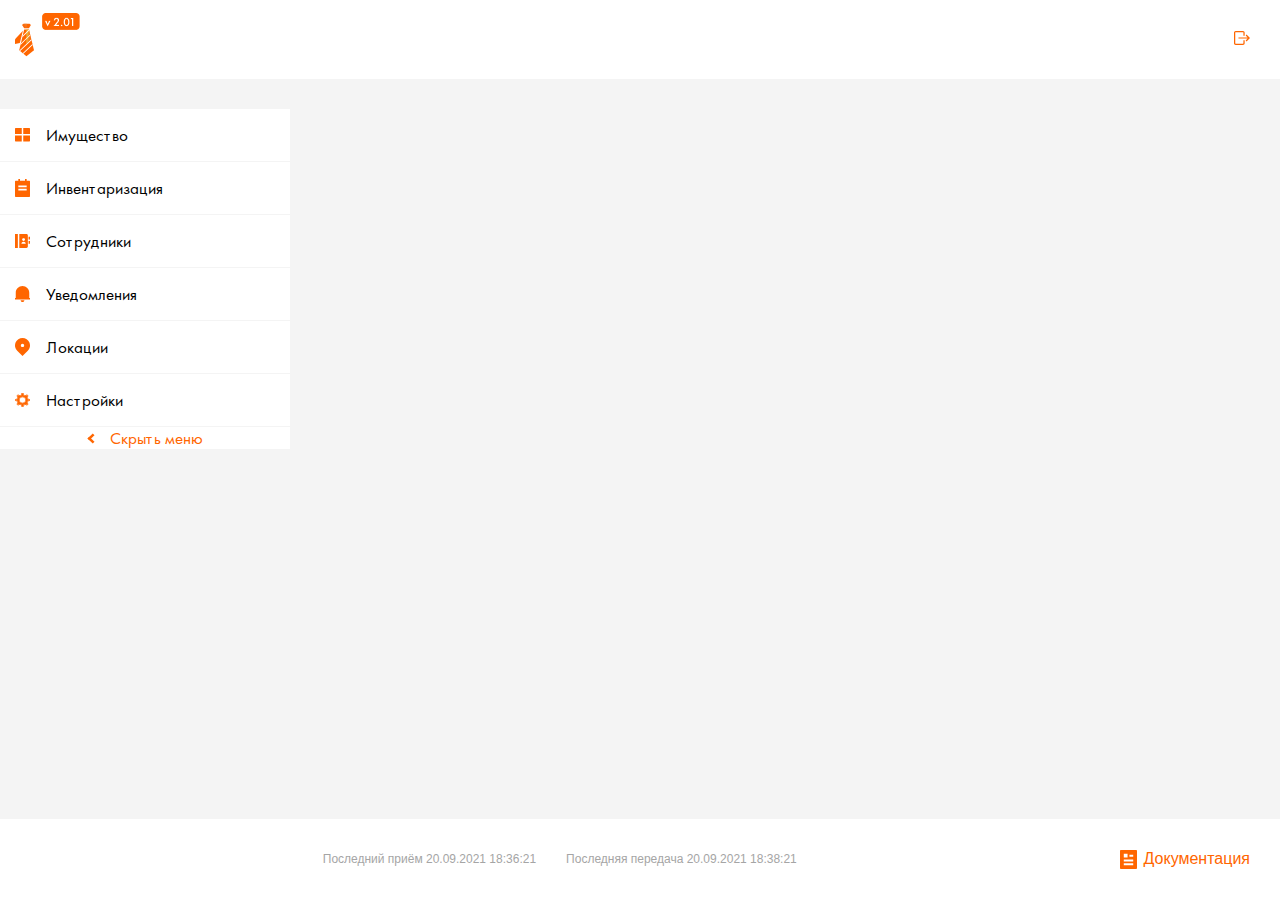
==== locations.html @ 59c06563 "dded Location and Settings pages" ====
<!DOCTYPE html>
<html lang="ru">

<head>
	<meta charset="UTF-8">
	<meta name="viewport" content="width=device-width, initial-scale=1.0">
	<link rel="stylesheet" href="./css/styles.css">
	<link rel="stylesheet"
		href="https://fonts.google.com/share?selection.family=Montserrat:ital,wght@0,100..900;1,100..900">
	<title>Тестовое задание:Локации</title>
</head>

<body>
	<div class="page">
		<!--Блок Шапка-->
		<header class="header">
			<div class="header-logo">
				<img src="./images/tie.svg" alt="Logo" class="header-logo-image">
				<div class="header-logo-block">
					<img src="./images/2.01.png" alt="Logo">
				</div>
			</div>
			<div class="header-exit">
				<img src="./images/exit.svg" alt="Exit" class="header-logo-image3">
			</div>
		</header>
		<!--Конец блока Шапка-->

		<!--Блок Основной контент-->
		<main class="main">
			<aside class="aside">
				<ul class="aside-menu-list">
					<li class="aside-menu-list-item">
						<a href="#" class="aside-menu-list-link">
							<img src="./images/property.svg" alt="Имущество" class="aside-menu-list-item-img">
							<p class="aside-menu-list-item-text">Имущество</p>
						</a>
					</li>
					<li class="aside-menu-list-item">
						<a href="#" class="aside-menu-list-link">
							<img src="./images/inventory.svg" alt="Инвентаризация" class="aside-menu-list-item-img">
							<p class="aside-menu-list-item-text">Инвентаризация</p>
						</a>
					</li>
					<li class="aside-menu-list-item">
						<a href="#" class="aside-menu-list-link">
							<img src="./images/worker.svg" alt="Сотрудники" class="aside-menu-list-item-img">
							<p class="aside-menu-list-item-text">Сотрудники</p>
						</a>
					</li>
					<li class="aside-menu-list-item">
						<a href="#" class="aside-menu-list-link">
							<img src="./images/notification.svg" alt="Уведомления" class="aside-menu-list-item-img">
							<p class="aside-menu-list-item-text">Уведомления</p>
						</a>
					</li>
					<li class="aside-menu-list-item">
						<a href="#" class="aside-menu-list-link">
							<img src="./images/location.svg" alt="Локации" class="aside-menu-list-item-img">
							<p class="aside-menu-list-item-text">Локации</p>
						</a>
					</li>
					<li class="aside-menu-list-item">
						<a href="#" class="aside-menu-list-link">
							<img src="./images/gear_wheel_orange.svg" alt="Настройки" class="aside-menu-list-item-img">
							<p class="aside-menu-list-item-text">Настройки</p>
						</a>
					</li>
				</ul>

				<div class="aside-close-memu">
					<img src="./images/arrow.svg" alt="Стрелка" >
					<p class="aside-close-memu-text">Скрыть меню</p>
				</div>
			</aside>

		</main>
		<!--Конец блока Основной контент-->

		<!--Блок Подвал-->
		<footer class="footer">
			<div class="footer-block">
				<p class="footer-block-text text1">Последний приём 20.09.2021 18:36:21</p>
				<p class="footer-block-text text2">Последняя передача 20.09.2021 18:38:21</p>
			</div>
			<div class="footer-link">
				<img src="./images/docum.svg" alt="Документация" class="footer-link-image">
				<a href="#" class="footer-link-text">Документация</a>
			</div>
		</footer>
		<!--Конец блока Подвал-->
	</div>
	<script src="./js/app.js" defer></script>
</body>

</html>
---- css/styles.css ----
@font-face {
  font-family: Futura;
  src: url(./../fonts/FuturaCyrillicBook.ttf) format('truetype');
  font-weight: 400;
  font-style: normal;
}

* {
  margin: 0;
  padding: 0;
  box-sizing: border-box;
}

:root {
  --font-family: 'Montserrat', sans-serif;
  --secondary-font-family: 'Futura', sans-serif;
  --page-background: #f4f4f4;
  --second-background: #ffffff;
  --three-background: #172139;
  --second-color: #ff6600;
}

ul {
  list-style-type: none;
}

a {
  text-decoration: none;
  color: black;
}

/*Стили Шапка*/
.page {
  background-color: var(--page-background);
}
.header {
  display: flex;
  flex-direction: row;
  align-items: center;
  justify-content: space-between;
  height: 79px;
  background-color: var(--second-background);
}

.header-logo {
  margin-left: 15px;
  display: flex;
  align-items: center;
}

.header-logo-block {
  height: 42px;
  padding-left: 8px;
  margin-top: -11px;
}

.header-exit {
  margin-right: 30px;
}

/*Стили Основной контент*/
.main {
  padding-top: 30px;
  height: calc(100vh - 160px);
}

.aside {
  background-color: var(--second-background);
  width: 290px;
}
.aside-menu-list-item {
  padding: 15px;
  border-bottom: 1px solid #f4f4f4;
}

.aside-menu-list-link {
  display: flex;
  flex-direction: row;
}

.aside-menu-list-item-text {
  margin-left: 16px;
  font-family: var(--secondary-font-family);
  font-size: 1.0625rem;
}

.aside-close-memu {
  display: flex;
  align-items: center;
  justify-content: center;
}

.aside-close-memu-text {
  margin-left: 15px;
  font-family: var(--secondary-font-family);
  font-size: 1.0625rem;
  color: var(--second-color);
}

.aside-menu-list-item:hover {
  background-color: var(--three-background);
}

.aside-menu-list-link:activ {
  background-color: var(--three-background);
}

.aside-menu-list-item:hover > a {
  color: var(--page-background);
}

/*Стили Подвал*/
.footer {
  display: flex;
  flex-direction: row;
  align-items: center;
  justify-content: center;
  height: 80px;
  background-color: var(--second-background);
}

.footer-block {
  display: flex;
  flex-direction: row;
  align-items: center;
  justify-content: center;
  margin-left: auto;
}

.footer-link {
  display: flex;
  flex-direction: row;
  align-items: center;
  margin-right: 30px;
  margin-left: auto;
}

.footer-link-text {
  color: var(--second-color);
  font-size: 1rem;
  font-family: var(--font-family);
  font-weight: 400;
  margin-left: 7px;
}

.footer-block-text {
  color: #a5a5a5;
  font-size: 0.75rem;
  font-family: var(--font-family);
}

.footer-block-text.text2 {
  margin-left: 30px;
}
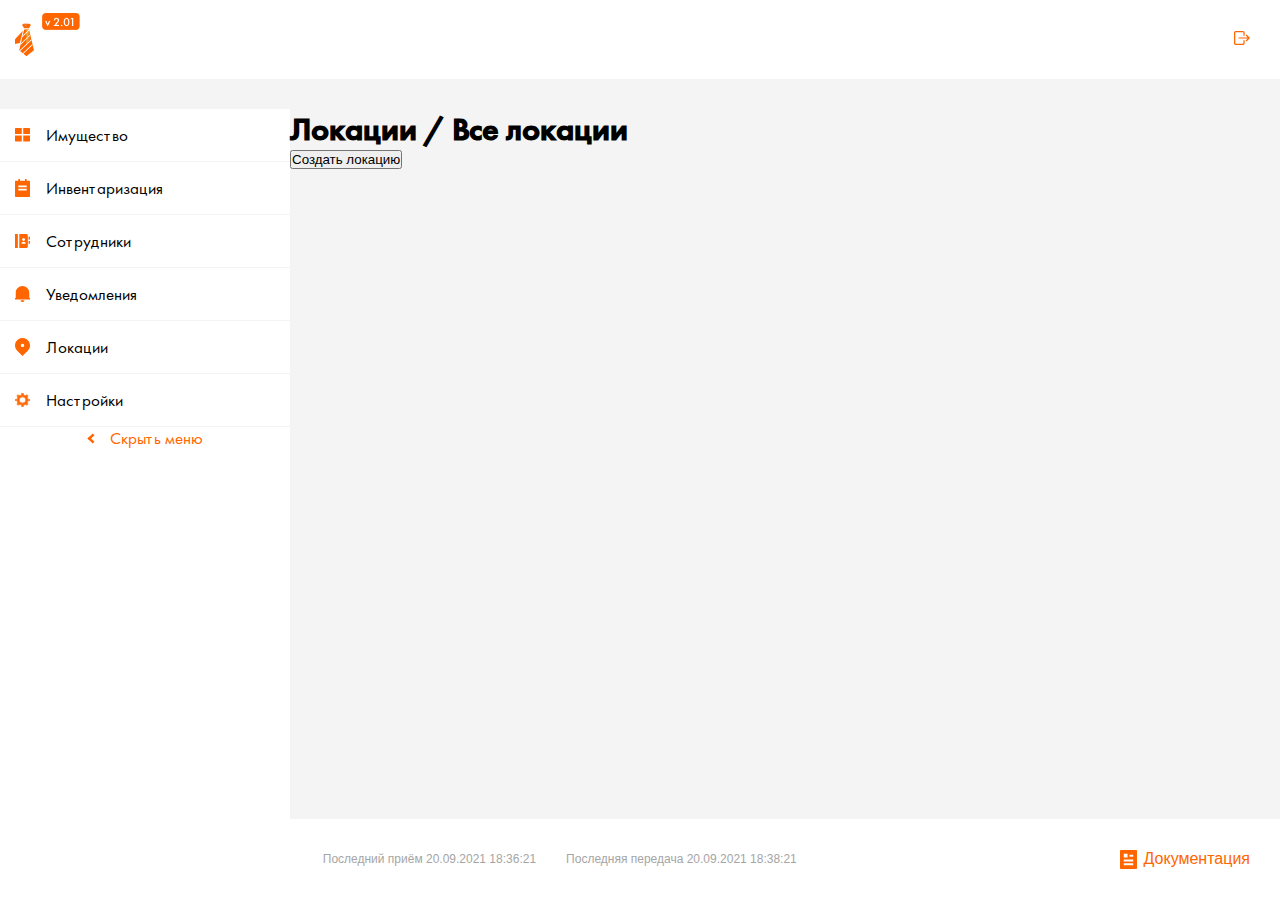
==== commit afda8a3f: "Добавлен JS" ====
--- a/locations.html
+++ b/locations.html
@@ -27,7 +27,7 @@
 		<!--Конец блока Шапка-->
 
 		<!--Блок Основной контент-->
-		<main class="main">
+		<div class="main">
 			<aside class="aside">
 				<ul class="aside-menu-list">
 					<li class="aside-menu-list-item">
@@ -55,13 +55,13 @@
 						</a>
 					</li>
 					<li class="aside-menu-list-item">
-						<a href="#" class="aside-menu-list-link">
+						<a href="./locations.html" class="aside-menu-list-link">
 							<img src="./images/location.svg" alt="Локации" class="aside-menu-list-item-img">
 							<p class="aside-menu-list-item-text">Локации</p>
 						</a>
 					</li>
 					<li class="aside-menu-list-item">
-						<a href="#" class="aside-menu-list-link">
+						<a href="./settings.html" class="aside-menu-list-link">
 							<img src="./images/gear_wheel_orange.svg" alt="Настройки" class="aside-menu-list-item-img">
 							<p class="aside-menu-list-item-text">Настройки</p>
 						</a>
@@ -69,12 +69,15 @@
 				</ul>
 
 				<div class="aside-close-memu">
-					<img src="./images/arrow.svg" alt="Стрелка" >
+					<img src="./images/arrow.svg" alt="Стрелка">
 					<p class="aside-close-memu-text">Скрыть меню</p>
 				</div>
 			</aside>
-
-		</main>
+			<main class="page-content">
+				<h1 class="title">Локации / Все локации</h1>
+				<button class="create-popap">Создать локацию</button>
+			</main>
+		</div>
 		<!--Конец блока Основной контент-->
 
 		<!--Блок Подвал-->
@@ -90,6 +93,19 @@
 		</footer>
 		<!--Конец блока Подвал-->
 	</div>
+
+	<div class="popap ">
+		<div class="popap-container">
+			<div class="popap-content">
+				<h3>Создать локацию</h3>
+				<input type="text">
+				<input type="text">
+				<input type="text">
+				<button class="create">Создать</button>
+				<button class="close">Отменить</button>
+			</div>
+		</div>
+	</div>
 	<script src="./js/app.js" defer></script>
 </body>
 
--- a/css/styles.css
+++ b/css/styles.css
@@ -5,6 +5,12 @@
   font-style: normal;
 }
 
+@font-face {
+  font-family: FuturaDemi;
+  src: url(./../fonts/FuturaCyrillicDemi.ttf) format('truetype');
+  font-style: normal;
+}
+
 * {
   margin: 0;
   padding: 0;
@@ -14,6 +20,7 @@
 :root {
   --font-family: 'Montserrat', sans-serif;
   --secondary-font-family: 'Futura', sans-serif;
+  --three-font-family: 'FuturaDemi', sans-serif;
   --page-background: #f4f4f4;
   --second-background: #ffffff;
   --three-background: #172139;
@@ -62,6 +69,8 @@
 .main {
   padding-top: 30px;
   height: calc(100vh - 160px);
+  display: flex;
+  flex-direction: row;
 }
 
 .aside {
@@ -107,6 +116,12 @@
 
 .aside-menu-list-item:hover > a {
   color: var(--page-background);
+}
+
+.title {
+  font-family: var(--three-font-family);
+  font-size: 2rem;
+  color: #000;
 }
 
 /*Стили Подвал*/
@@ -152,3 +167,38 @@
 .footer-block-text.text2 {
   margin-left: 30px;
 }
+
+.popap {
+  display: none;
+}
+
+.popap::backdrop {
+  background-color: rgba(23, 33, 57, 0.5);
+  width: 100%;
+  height: 100%;
+  position: absolute;
+  top: 0;
+  left: 0;
+  z-index: 998;
+}
+
+.popap-active {
+  display: block;
+  /* width: 440px;
+  height: 504px;
+  background-color: #ffffff;
+  position: absolute;
+  top: calc((100vh / 2) - 250px);
+  left: calc((100vw / 2) - 220px);
+  z-index: 999; */
+}
+
+.popap-container {
+  width: 440px;
+  height: 504px;
+  background-color: #ffffff;
+  position: absolute;
+  top: calc((100vh / 2) - 250px);
+  left: calc((100vw / 2) - 220px);
+  z-index: 999;
+}
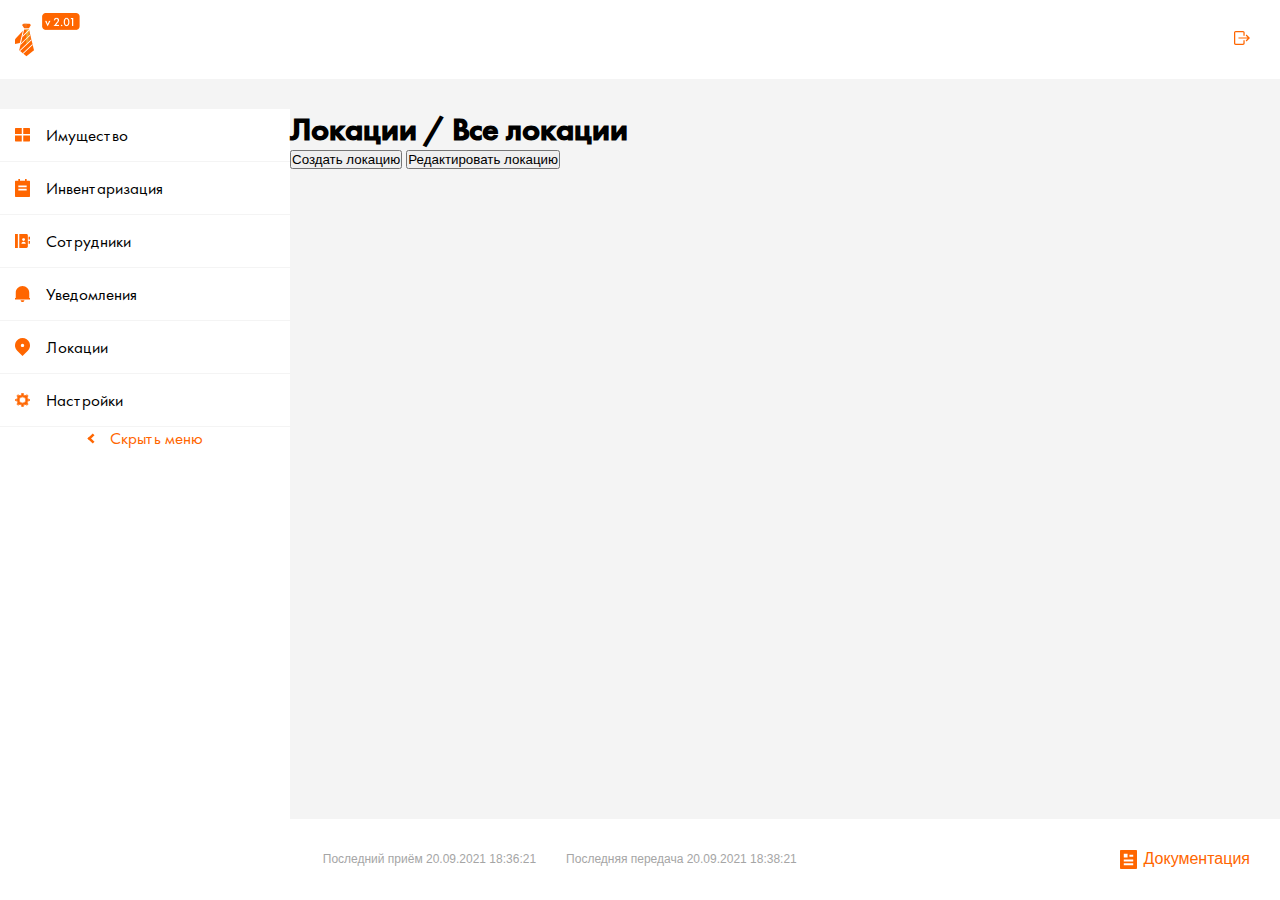
==== commit 296b6dd8: "A script has been written for the pop-up" ====
--- a/locations.html
+++ b/locations.html
@@ -76,6 +76,7 @@
 			<main class="page-content">
 				<h1 class="title">Локации / Все локации</h1>
 				<button class="create-popap">Создать локацию</button>
+				<button class="edit-popap">Редактировать локацию</button>
 			</main>
 		</div>
 		<!--Конец блока Основной контент-->
@@ -93,11 +94,23 @@
 		</footer>
 		<!--Конец блока Подвал-->
 	</div>
-
-	<div class="popap ">
+	<!--Блок с попап-окнами-->
+	<div class="popap" id="createLocation">
 		<div class="popap-container">
 			<div class="popap-content">
 				<h3>Создать локацию</h3>
+				<input type="text">
+				<input type="text">
+				<input type="text">
+				<button class="create">Создать</button>
+				<button class="close">Отменить</button>
+			</div>
+		</div>
+	</div>
+	<div class="popap" id="editLocation">
+		<div class="popap-container">
+			<div class="popap-content">
+				<h3>Редактировать локацию</h3>
 				<input type="text">
 				<input type="text">
 				<input type="text">
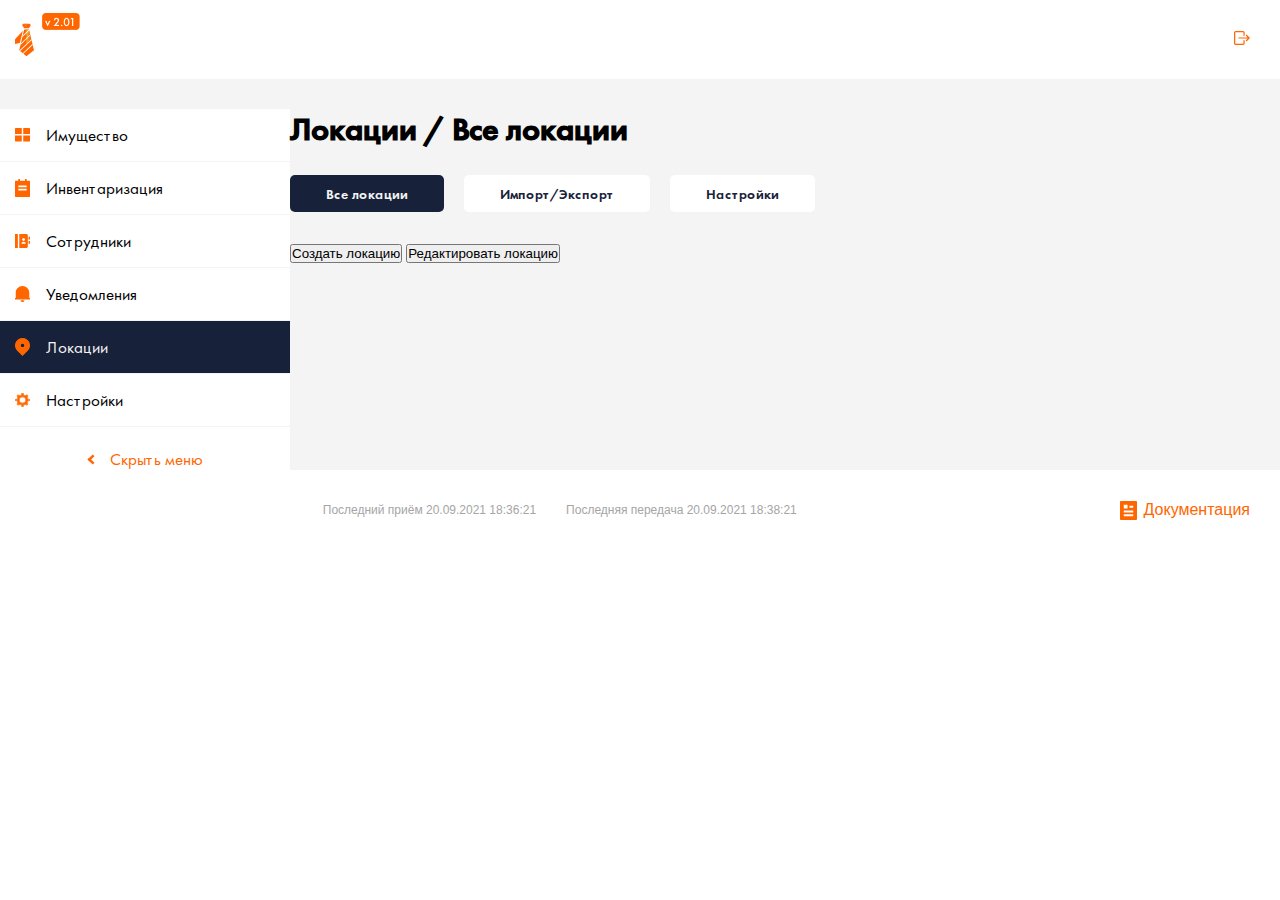
==== commit 887d7c99: "the layout of the settings page is ready" ====
--- a/locations.html
+++ b/locations.html
@@ -54,14 +54,14 @@
 							<p class="aside-menu-list-item-text">Уведомления</p>
 						</a>
 					</li>
-					<li class="aside-menu-list-item">
+					<li class="aside-menu-list-item active">
 						<a href="./locations.html" class="aside-menu-list-link">
 							<img src="./images/location.svg" alt="Локации" class="aside-menu-list-item-img">
 							<p class="aside-menu-list-item-text">Локации</p>
 						</a>
 					</li>
 					<li class="aside-menu-list-item">
-						<a href="./settings.html" class="aside-menu-list-link">
+						<a href="./settings.html" class="aside-menu-list-link ">
 							<img src="./images/gear_wheel_orange.svg" alt="Настройки" class="aside-menu-list-item-img">
 							<p class="aside-menu-list-item-text">Настройки</p>
 						</a>
@@ -75,8 +75,24 @@
 			</aside>
 			<main class="page-content">
 				<h1 class="title">Локации / Все локации</h1>
+
+				<ul class="set-menu-list">
+					<li class="set-menu-list-item active">
+						<a href="#" class="set-menu-list-item-link">Все локации</a>
+					</li>
+					<li class="set-menu-list-item">
+						<a href="#" class="set-menu-list-item-link">Импорт/Экспорт</a>
+					</li>
+					<li class="set-menu-list-item">
+						<a href="#" class="set-menu-list-item-link">Настройки</a>
+					</li>
+				</ul>
+
+
 				<button class="create-popap">Создать локацию</button>
 				<button class="edit-popap">Редактировать локацию</button>
+
+
 			</main>
 		</div>
 		<!--Конец блока Основной контент-->
--- a/css/styles.css
+++ b/css/styles.css
@@ -68,7 +68,7 @@
 /*Стили Основной контент*/
 .main {
   padding-top: 30px;
-  height: calc(100vh - 160px);
+  height: 100%;
   display: flex;
   flex-direction: row;
 }
@@ -97,6 +97,7 @@
   display: flex;
   align-items: center;
   justify-content: center;
+  margin-top: 21px;
 }
 
 .aside-close-memu-text {
@@ -110,12 +111,12 @@
   background-color: var(--three-background);
 }
 
-.aside-menu-list-link:activ {
-  background-color: var(--three-background);
-}
-
 .aside-menu-list-item:hover > a {
   color: var(--page-background);
+}
+
+.page-content {
+
 }
 
 .title {
@@ -124,6 +125,206 @@
   color: #000;
 }
 
+.settings-content {
+  margin-left: 50px;
+  margin-bottom: 70px;
+}
+
+.set-menu-list {
+  margin-top: 25px;
+  margin-bottom: 32px;
+}
+
+.set-menu-list {
+  display: flex;
+  flex-direction: row;
+}
+.set-menu-list-item {
+  background-color: #ffffff;
+  padding: 9.5px 36px;
+  margin-right: 20px;
+  border-radius: 5px;
+}
+
+.set-menu-list-item:last-child {
+  margin-right: 0;
+}
+
+.set-menu-list-item > a {
+  color: var(--three-background);
+  font-family: var(--three-font-family);
+  font-size: 0.875rem;
+}
+
+.table-title {
+  color: #000;
+  font-family: var(--three-font-family);
+  font-size: 2rem;
+  margin-bottom: 28px;
+}
+
+table {
+  font-family: var(--font-family);
+  border: 0;
+  border-collapse: collapse;
+  text-align: left;
+  vertical-align: middle;
+}
+
+th {
+  font-size: 13px;
+  font-weight: 400;
+}
+
+tr {
+  height: 60px;
+  border-radius: 5px;
+}
+
+tr:nth-child(odd) {
+  background-color: var(--second-background);
+}
+
+tr:nth-child(even) {
+  background-color: var(--page-background);
+}
+
+.table-name {
+  display: flex;
+  flex-direction: row;
+  align-items: center;
+  padding: 20px 20px 24px 30px;
+  width: 405px;
+}
+
+.table-name > p {
+  margin-left: 10px;
+  font-family: var(--font-family);
+  font-size: 0.875rem;
+  color: #000;
+}
+
+.table-name > button {
+  border: none;
+  margin-left: 10px;
+  background-color: transparent;
+}
+
+.table-desc {
+  width: 125px;
+}
+
+.table-sort {
+  width: 173px;
+  text-align: center;
+}
+
+.table-sort-text {
+  padding: 7px 10px;
+  border: 1px solid #efefef;
+  border-radius: 5px;
+  background-color: #ffffff;
+}
+
+.table-id {
+  width: 152px;
+}
+
+.table-type {
+  width: 206px;
+}
+
+.table-types {
+  display: flex;
+  flex-direction: row;
+  align-items: center;
+}
+
+.table-types > img {
+  margin-left: 6px;
+}
+
+.table-print {
+  width: 206px;
+}
+
+.table-reqired {
+  width: 168px;
+}
+
+.table-delete {
+  width: 106px;
+}
+
+.checkbox {
+  position: absolute;
+  z-index: -1;
+  opacity: 0;
+}
+
+.checkbox + label {
+  display: inline-flex;
+  align-items: center;
+  user-select: none;
+}
+
+.checkbox + label::before {
+  content: '';
+  display: inline-block;
+  width: 1.25rem;
+  height: 1.25rem;
+  flex-shrink: 0;
+  flex-grow: 0;
+  border: 1px solid var(--second-color);
+  border-radius: 0.25em;
+  margin-right: 0.5em;
+  background-repeat: no-repeat;
+  background-position: center center;
+  background-size: 50% 50%;
+}
+
+.checkbox:checked + label::before {
+  border-color: var(--second-color);
+  background-color: var(--second-color);
+  background-image: url('../images/flag.svg');
+}
+
+.checkbox:not(:disabled):active + label::before {
+  background-color: var(--second-color);
+  border-color: var(--second-color);
+}
+
+.table-btn {
+  width: 255px;
+  height: 50px;
+  margin-top: 18px;
+  background-color: var(--three-background);
+  display: flex;
+  align-items: center;
+  justify-content: center;
+}
+
+.table-btn-plus {
+  width: 13px;
+  height: 13px;
+  margin: 1.5px 10px 0 0;
+}
+
+.table-btn-text {
+  color: #fff;
+  font-family: var(--secondary-font-family);
+  text-transform: uppercase;
+  letter-spacing: 0.1rem;
+  font-size: 0.875rem;
+  font-weight: 400;
+}
+
+.active {
+  background-color: var(--three-background);
+}
+.active > a {
+  color: var(--page-background);
+}
 /*Стили Подвал*/
 .footer {
   display: flex;
@@ -162,6 +363,46 @@
   color: #a5a5a5;
   font-size: 0.75rem;
   font-family: var(--font-family);
+}
+
+.footer-btns {
+  display: flex;
+  flex-direction: row;
+  margin: 15px 243px 15px 18%;
+}
+
+.footer-btn-save {
+  width: 199px;
+  height: 50px;
+  background-color: var(--three-background);
+  color: var(--second-background);
+  border-radius: 5px;
+  border: 1px solid var(--three-background);
+  text-transform: uppercase;
+  letter-spacing: 0.2rem;
+  display: flex;
+  align-items: center;
+  justify-content: center;
+  margin-right: 20px;
+}
+.footer-btn-cancel {
+  width: 195px;
+  height: 50px;
+  border-radius: 5px;
+  border: 1px solid var(--three-background);
+  text-transform: uppercase;
+  letter-spacing: 0.2rem;
+}
+.footer-btn-save-img {
+  width: 14px;
+  height: 14px;
+  margin-right: 10px;
+}
+
+.footer-btn-cancel-text {
+  font-family: var(--three-font-family);
+  font-size: 0.875rem;
+  color: var(--three-background);
 }
 
 .footer-block-text.text2 {
@@ -184,13 +425,6 @@
 
 .popap-active {
   display: block;
-  /* width: 440px;
-  height: 504px;
-  background-color: #ffffff;
-  position: absolute;
-  top: calc((100vh / 2) - 250px);
-  left: calc((100vw / 2) - 220px);
-  z-index: 999; */
 }
 
 .popap-container {
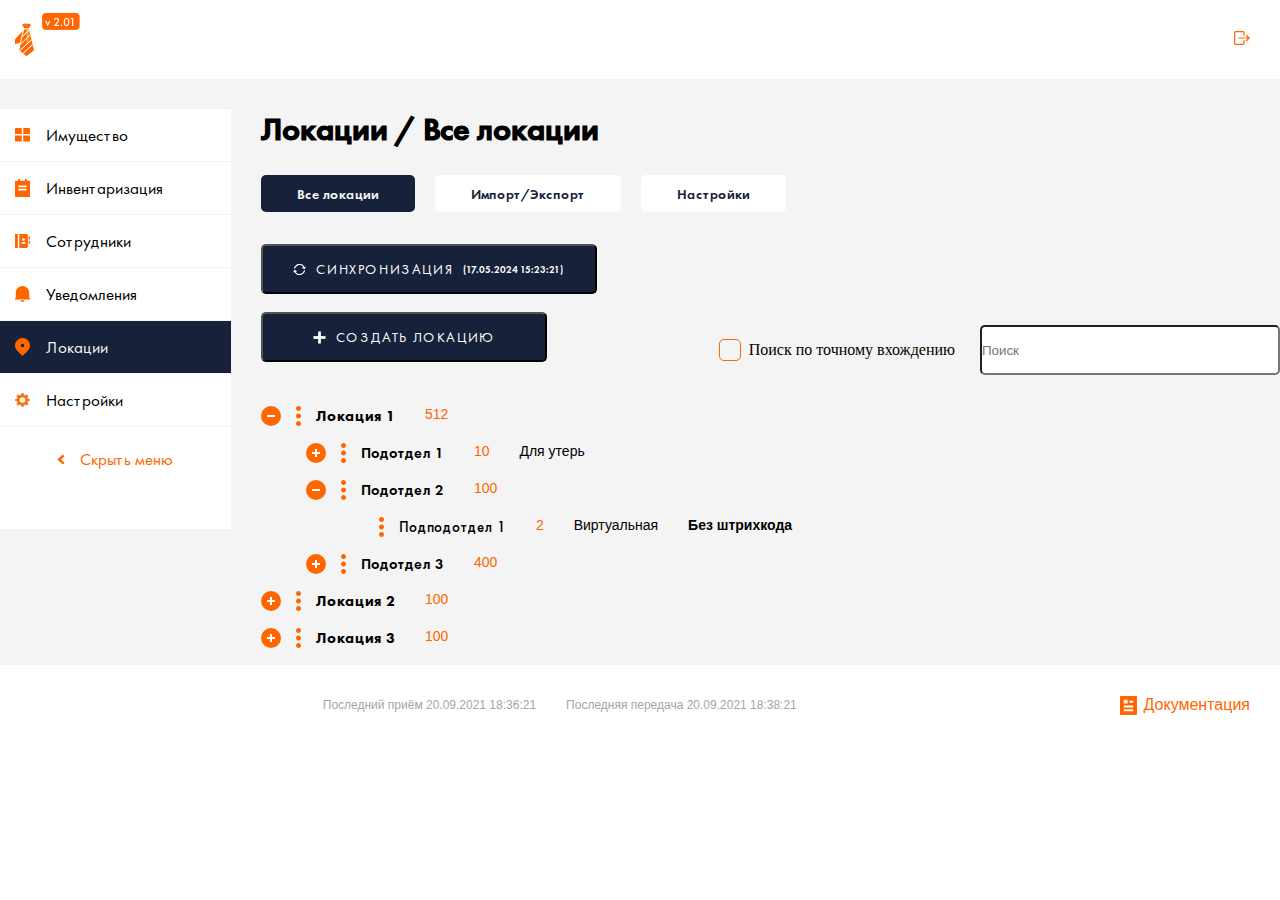
==== commit b8d34315: "layout and page styles Location" ====
--- a/locations.html
+++ b/locations.html
@@ -75,22 +75,141 @@
 			</aside>
 			<main class="page-content">
 				<h1 class="title">Локации / Все локации</h1>
-
-				<ul class="set-menu-list">
-					<li class="set-menu-list-item active">
-						<a href="#" class="set-menu-list-item-link">Все локации</a>
-					</li>
-					<li class="set-menu-list-item">
-						<a href="#" class="set-menu-list-item-link">Импорт/Экспорт</a>
-					</li>
-					<li class="set-menu-list-item">
-						<a href="#" class="set-menu-list-item-link">Настройки</a>
+				<div>
+					<ul class="set-menu-list">
+						<li class="set-menu-list-item active">
+							<a href="#" class="set-menu-list-item-link">Все локации</a>
+						</li>
+						<li class="set-menu-list-item">
+							<a href="#" class="set-menu-list-item-link">Импорт/Экспорт</a>
+						</li>
+						<li class="set-menu-list-item">
+							<a href="#" class="set-menu-list-item-link">Настройки</a>
+						</li>
+					</ul>
+					<button class="synchronization">
+						<img src="./images/synchronization.svg" alt="Сихронизации" class="table-btn-plus">
+						<span class="table-btn-text">синхронизация</span> <span class="synchronization-text">(17.05.2024 15:23:21)</span>
+					</button>
+				</div>
+
+				<div class="container">
+					<button class="create-popap"><img src="./images/plus_whait.svg" alt="Добавить"
+							class="table-btn-plus">
+						<span class="table-btn-text">Создать локацию</span></button>
+					<div>
+
+						<input type="checkbox" name="happy" id="happy" class="checkbox">
+						<label for="happy">Поиск по точному вхождению</label>
+						<input type="text" class="search" placeholder="Поиск">
+					</div>
+				</div>
+				<ul>
+					<li>
+						<div class="department">
+							<img src="./images/circle_minus.svg" alt="" class="department-img">
+							<img src="./images/dots.svg" alt="" class="department-img1">
+							<span class="department-text1">Локация 1</span>
+							<span class="department-text2">512</span>
+							<div class="department-btns">
+								<button class="edit-popap"><img src="./images/pen.svg"
+										alt="Редактировать">Редактировать</button>
+								<button class="delete"><img src="./images/delete.svg" alt="Удалить">Удалить</button>
+							</div>
+						</div>
+						<ul>
+							<li>
+								<div class="department sub-department">
+									<img src="./images/circle_plus.svg" alt="">
+									<img src="./images/dots.svg" alt="" class="department-img1">
+									<span class="department-text-title">Подотдел 1</span>
+									<span class="department-text2">10</span>
+									<span class="department-text3">Для утерь</span>
+									<div class="department-btns">
+										<button class="edit-popap"><img src="./images/pen.svg"
+												alt="Редактировать">Редактировать</button>
+										<button class="delete"><img src="./images/delete.svg"
+												alt="Удалить">Удалить</button>
+									</div>
+								</div>
+							</li>
+							<li>
+								<div class="department sub-department">
+									<img src="./images/circle_minus.svg" alt="">
+									<img src="./images/dots.svg" alt="" class="department-img1">
+									<span class="department-text-title">Подотдел 2</span>
+									<span class="department-text2">100</span>
+									<div class="department-btns">
+										<button class="edit-popap"><img src="./images/pen.svg"
+												alt="Редактировать">Редактировать</button>
+										<button class="delete"><img src="./images/delete.svg"
+												alt="Удалить">Удалить</button>
+									</div>
+								</div>
+								<ul>
+									<li>
+										<div class="department department-bottom">
+											<img src="./images/dots.svg" alt="" class="department-img1">
+											<span class="department-text-subtitle">Подподотдел 1</span>
+											<span class="department-text2">2</span>
+											<span class="department-text3">Виртуальная</span>
+											<span class="department-text4">Без штрихкода</span>
+											<div class="department-btns">
+												<button class="edit-popap"><img src="./images/pen.svg"
+														alt="Редактировать">Редактировать</button>
+												<button class="delete"><img src="./images/delete.svg"
+														alt="Удалить">Удалить</button>
+											</div>
+										</div>
+									</li>
+								</ul>
+							</li>
+							<li>
+								<div class="department sub-department">
+									<img src="./images/circle_plus.svg" alt="">
+									<img src="./images/dots.svg" alt="" class="department-img1">
+									<span class="department-text-title">Подотдел 3</span>
+									<span class="department-text2">400</span>
+									<div class="department-btns">
+										<button class="edit-popap"><img src="./images/pen.svg"
+												alt="Редактировать">Редактировать</button>
+										<button class="delete"><img src="./images/delete.svg"
+												alt="Удалить">Удалить</button>
+									</div>
+								</div>
+							</li>
+						</ul>
+					</li>
+					<li>
+						<div class="department">
+							<img src="./images/circle_plus.svg" alt="">
+							<img src="./images/dots.svg" alt="" class="department-img1">
+							<span class="department-text1">Локация 2</span>
+							<span class="department-text2">100</span>
+							<div class="department-btns">
+								<button class="edit-popap"><img src="./images/pen.svg"
+										alt="Редактировать">Редактировать</button>
+								<button class="delete"><img src="./images/delete.svg" alt="Удалить">Удалить</button>
+							</div>
+						</div>
+					</li>
+					<li>
+						<div class="department">
+							<img src="./images/circle_plus.svg" alt="">
+							<img src="./images/dots.svg" alt="" class="department-img1">
+							<span class="department-text1">Локация 3</span>
+							<span class="department-text2">100</span>
+							<div class="department-btns">
+								<button class="edit-popap"><img src="./images/pen.svg"
+										alt="Редактировать">Редактировать</button>
+								<button class="delete"><img src="./images/delete.svg" alt="Удалить">Удалить</button>
+							</div>
+						</div>
 					</li>
 				</ul>
 
 
-				<button class="create-popap">Создать локацию</button>
-				<button class="edit-popap">Редактировать локацию</button>
+
 
 
 			</main>
--- a/css/styles.css
+++ b/css/styles.css
@@ -11,6 +11,18 @@
   font-style: normal;
 }
 
+@font-face {
+  font-family: FuturaMedium;
+  src: url(./../fonts/FuturaCyrillicMedium.ttf) format('truetype');
+  font-style: normal;
+}
+
+@font-face {
+  font-family: FuturaHeavy;
+  src: url(./../fonts/FuturaCyrillicHeavy.ttf) format('truetype');
+  font-style: normal;
+}
+
 * {
   margin: 0;
   padding: 0;
@@ -21,10 +33,13 @@
   --font-family: 'Montserrat', sans-serif;
   --secondary-font-family: 'Futura', sans-serif;
   --three-font-family: 'FuturaDemi', sans-serif;
+  --four-font-family: 'FuturaHeavy', sans-serif;
+  --five-font-family: 'FuturaMedium', sans-serif;
   --page-background: #f4f4f4;
   --second-background: #ffffff;
   --three-background: #172139;
   --second-color: #ff6600;
+  --border-radius: 5px;
 }
 
 ul {
@@ -76,6 +91,7 @@
 .aside {
   background-color: var(--second-background);
   width: 290px;
+  height: 420px;
 }
 .aside-menu-list-item {
   padding: 15px;
@@ -115,8 +131,11 @@
   color: var(--page-background);
 }
 
+/*Стили страницы локаций*/
 .page-content {
-
+  margin-left: 30px;
+  height: 100%;
+  width: 100%;
 }
 
 .title {
@@ -125,6 +144,154 @@
   color: #000;
 }
 
+.synchronization {
+  width: 336px;
+  height: 50px;
+  margin-top: 18px;
+  background-color: var(--three-background);
+  display: flex;
+  align-items: center;
+  justify-content: center;
+  border-radius: var(--border-radius);
+}
+
+.synchronization-text {
+  font-family: var(--three-font-family);
+  font-size: 10px;
+  color: var(--second-background);
+  margin-left: 10px;
+}
+
+.container {
+  display: flex;
+  flex-direction: row;
+  align-items: center;
+  justify-content: space-between;
+}
+
+.container > div {
+  display: flex;
+  align-items: center;
+  gap: 25px;
+}
+
+.container > label {
+  font-family: var(--font-family);
+  font-weight: 500;
+  margin-right: 25px;
+}
+
+.search {
+  width: 300px;
+  height: 50px;
+  background-color: var(--second-background);
+  border-radius: var(--border-radius);
+}
+
+.create-popap {
+  width: 286px;
+  height: 50px;
+  margin-top: 18px;
+  background-color: var(--three-background);
+  display: flex;
+  align-items: center;
+  justify-content: center;
+  border-radius: var(--border-radius);
+  margin-bottom: 44px;
+}
+
+.department {
+  height: 20px;
+  margin-bottom: 17px;
+  display: flex;
+  flex-direction: row;
+}
+
+.department-img1 {
+  margin: 0 15px;
+}
+
+.department-text1 {
+  font-family: var(--four-font-family);
+  font-size: 15px;
+}
+
+.department-text-title {
+  font-family: var(--three-font-family);
+  font-size: 15px;
+}
+
+.department-text-subtitle {
+  font-family: var(--five-font-family);
+  font-size: 15px;
+}
+
+.department-text2 {
+  font-family: var(--font-family);
+  color: var(--second-color);
+  font-size: 0.875rem;
+  margin: 0 30px;
+}
+
+.department-text3 {
+  font-family: var(--font-family);
+  font-size: 0.875rem;
+  margin-right: 30px;
+}
+
+.department-text4 {
+  font-family: var(--font-family);
+  font-size: 0.875rem;
+  font-weight: 800;
+  margin-right: 30px;
+}
+
+.sub-department {
+  margin-left: 45px;
+}
+
+.department-bottom {
+  margin-left: 103px;
+}
+
+.department-btns {
+  /* display: none; */
+  visibility: hidden;
+  cursor: pointer;
+}
+
+.department:hover > .department-btns {
+  visibility: visible;
+}
+
+.edit-popap {
+  margin-right: 20px;
+  font-family: var(--font-family);
+  color: var(--second-color);
+  border: none;
+  background-color: transparent;
+  cursor: pointer;
+}
+
+.edit-popap > img {
+  margin-right: 5px;
+}
+
+.delete {
+  margin-right: 20px;
+  font-family: var(--font-family);
+  font-weight: 600;
+  color: #ff5959;
+  border: none;
+  background-color: transparent;
+  cursor: pointer;
+}
+
+.delete > img {
+  margin-right: 5px;
+}
+
+/*Стили страницы настроек*/
 .settings-content {
   margin-left: 50px;
   margin-bottom: 70px;
@@ -143,7 +310,7 @@
   background-color: #ffffff;
   padding: 9.5px 36px;
   margin-right: 20px;
-  border-radius: 5px;
+  border-radius: var(--border-radius);
 }
 
 .set-menu-list-item:last-child {
@@ -178,7 +345,7 @@
 
 tr {
   height: 60px;
-  border-radius: 5px;
+  border-radius: var(--border-radius);
 }
 
 tr:nth-child(odd) {
@@ -222,7 +389,7 @@
 .table-sort-text {
   padding: 7px 10px;
   border: 1px solid #efefef;
-  border-radius: 5px;
+  border-radius: var(--border-radius);
   background-color: #ffffff;
 }
 
@@ -276,7 +443,7 @@
   flex-shrink: 0;
   flex-grow: 0;
   border: 1px solid var(--second-color);
-  border-radius: 0.25em;
+  border-radius: var(--border-radius);
   margin-right: 0.5em;
   background-repeat: no-repeat;
   background-position: center center;
@@ -302,6 +469,7 @@
   display: flex;
   align-items: center;
   justify-content: center;
+  border-radius: var(--border-radius);
 }
 
 .table-btn-plus {
@@ -376,7 +544,7 @@
   height: 50px;
   background-color: var(--three-background);
   color: var(--second-background);
-  border-radius: 5px;
+  border-radius: var(--border-radius);
   border: 1px solid var(--three-background);
   text-transform: uppercase;
   letter-spacing: 0.2rem;
@@ -388,7 +556,7 @@
 .footer-btn-cancel {
   width: 195px;
   height: 50px;
-  border-radius: 5px;
+  border-radius: var(--border-radius);
   border: 1px solid var(--three-background);
   text-transform: uppercase;
   letter-spacing: 0.2rem;
@@ -413,7 +581,8 @@
   display: none;
 }
 
-.popap::backdrop {
+.popap::before {
+  content: '';
   background-color: rgba(23, 33, 57, 0.5);
   width: 100%;
   height: 100%;
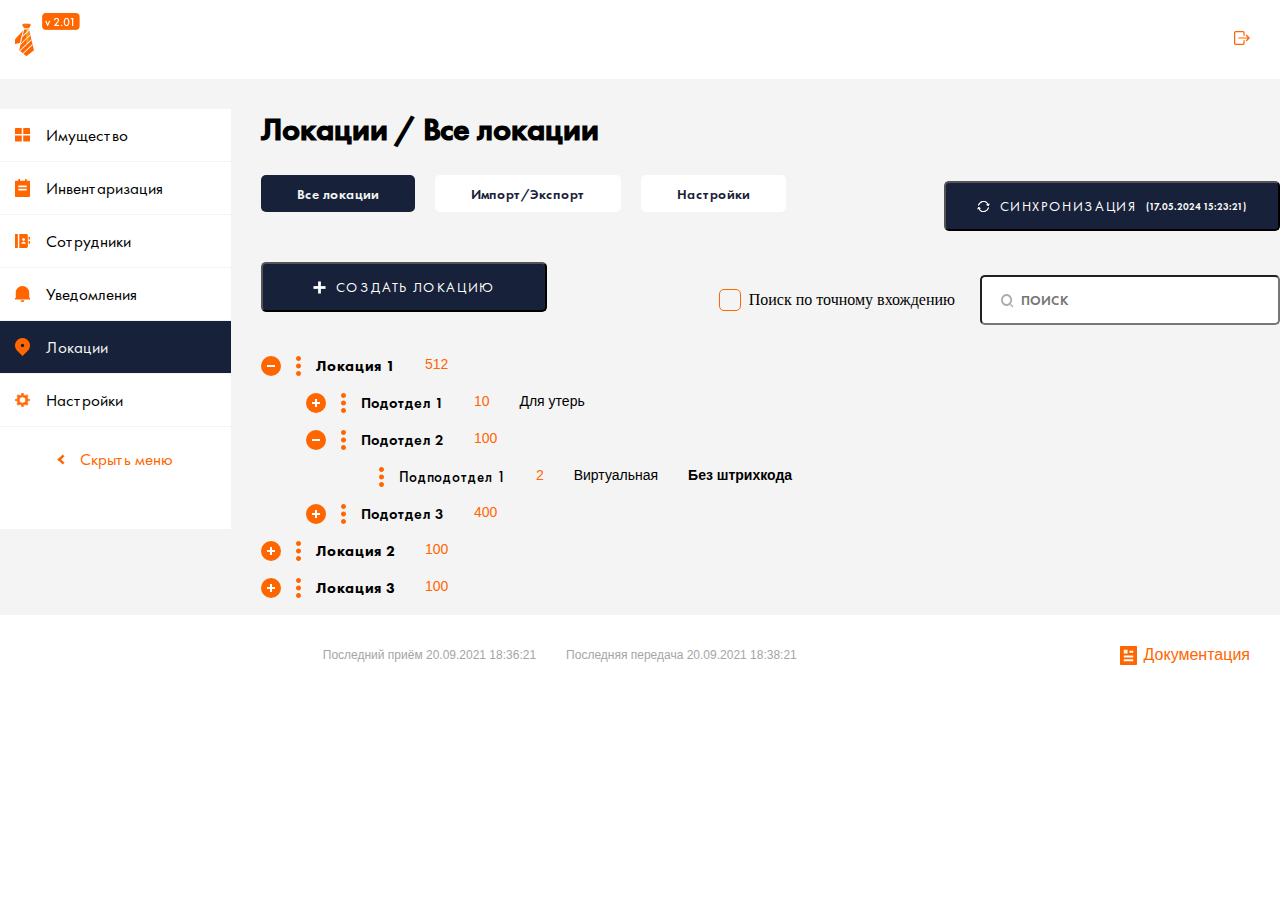
==== commit e489f52f: "Page styles and popups have been completed and checked" ====
--- a/locations.html
+++ b/locations.html
@@ -7,6 +7,7 @@
 	<link rel="stylesheet" href="./css/styles.css">
 	<link rel="stylesheet"
 		href="https://fonts.google.com/share?selection.family=Montserrat:ital,wght@0,100..900;1,100..900">
+	<link rel="stylesheet" href="https://fonts.google.com/share?selection.family=Galdeano">
 	<title>Тестовое задание:Локации</title>
 </head>
 
@@ -75,7 +76,7 @@
 			</aside>
 			<main class="page-content">
 				<h1 class="title">Локации / Все локации</h1>
-				<div>
+				<div class="page-content-group">
 					<ul class="set-menu-list">
 						<li class="set-menu-list-item active">
 							<a href="#" class="set-menu-list-item-link">Все локации</a>
@@ -89,7 +90,8 @@
 					</ul>
 					<button class="synchronization">
 						<img src="./images/synchronization.svg" alt="Сихронизации" class="table-btn-plus">
-						<span class="table-btn-text">синхронизация</span> <span class="synchronization-text">(17.05.2024 15:23:21)</span>
+						<span class="table-btn-text">синхронизация</span> <span class="synchronization-text">(17.05.2024
+							15:23:21)</span>
 					</button>
 				</div>
 
@@ -102,6 +104,7 @@
 						<input type="checkbox" name="happy" id="happy" class="checkbox">
 						<label for="happy">Поиск по точному вхождению</label>
 						<input type="text" class="search" placeholder="Поиск">
+						<img src="./images/magnifier.svg" alt="Лупа" class="search-img">
 					</div>
 				</div>
 				<ul>
@@ -234,23 +237,72 @@
 		<div class="popap-container">
 			<div class="popap-content">
 				<h3>Создать локацию</h3>
-				<input type="text">
-				<input type="text">
-				<input type="text">
-				<button class="create">Создать</button>
-				<button class="close">Отменить</button>
+				<input type="text" placeholder="Название" class="name">
+				<input type="text" placeholder="Штрихкод" class="name">
+				<input type="text" placeholder="RFID" class="name">
+				<select name="" id="" class="popap-select">
+					<option selected>Вложенность</option>
+				</select>
+				<div class="checkbox-popap-group">
+					<span class="checkbox-text">Виртуальная локация</span>
+					<label class="checkbox-popap">
+						<input type="checkbox" checked>
+						<span class="checkbox-popap-switch"></span>
+					</label>
+				</div>
+
+				<div class="checkbox-popap-group">
+					<span class="checkbox-text">Локация для утерь</span>
+					<label class="checkbox-popap">
+						<input type="checkbox" checked>
+						<span class="checkbox-popap-switch"></span>
+					</label>
+				</div>
+				<div class="popap-btns">
+					<button class="popap-btn-save"><img src="./images/save.svg" alt="Создать"
+							class="footer-btn-save-img"><span class="footer-btn-save-text">Создать</span></button>
+					<button class="close popap-btn-cancel"><span class="footer-btn-cancel-text">Отменить</span></button>
+				</div>
 			</div>
 		</div>
 	</div>
-	<div class="popap" id="editLocation">
+	<div class="popap2" id="editLocation">
 		<div class="popap-container">
 			<div class="popap-content">
-				<h3>Редактировать локацию</h3>
-				<input type="text">
-				<input type="text">
-				<input type="text">
-				<button class="create">Создать</button>
-				<button class="close">Отменить</button>
+				<h3>Изменить локацию %название%</h3>
+				<label for="" class="popap-content-label">Название</label>
+				<input type="text" value="Локация 11" class="name name2">
+				<label for="" class="popap-content-label">Штрихкод</label>
+				<input type="text" value="1123123123123" class="name name2">
+				<label for="" class="popap-content-label">RFID</label>
+				<input type="text" value="1123123123123" class="name name2">
+				<label for="" class="popap-content-label">Вложенность</label>
+				<select name="" id="" class="popap-select popap-select-two">
+					<option value="Локация1" selected>Локация1</option>
+				</select>
+				<div class="checkbox-popap-group">
+					<span class="checkbox-text">Виртуальная локация</span>
+					<label class="checkbox-popap">
+						<input type="checkbox" checked>
+						<span class="checkbox-popap-switch"></span>
+					</label>
+				</div>
+
+				<div class="checkbox-popap-group">
+					<span class="checkbox-text">Локация для утерь</span>
+					<label class="checkbox-popap">
+						<input type="checkbox" checked>
+						<span class="checkbox-popap-switch"></span>
+					</label>
+				</div>
+				<div class="popap-btns">
+					<button class="popap-btn-delete"><img src="./images/delete.svg" alt="Удалить"
+							class="popap-btn-delete-img"><span class="footer-btn-cancel-text">Удалить</span></button>
+					<button class="close popap-btn-cancel"><span class="footer-btn-cancel-text">Отменить</span></button>
+				</div>
+
+				<button class="popap-btn-save save"><img src="./images/save.svg" alt="Сохранить"
+						class="footer-btn-save-img"><span class="footer-btn-save-text">Сохранить</span></button>
 			</div>
 		</div>
 	</div>
--- a/css/styles.css
+++ b/css/styles.css
@@ -144,6 +144,12 @@
   color: #000;
 }
 
+.page-content-group {
+  display: flex;
+  justify-content: space-between;
+  align-items: center;
+}
+
 .synchronization {
   width: 336px;
   height: 50px;
@@ -186,6 +192,19 @@
   height: 50px;
   background-color: var(--second-background);
   border-radius: var(--border-radius);
+  padding-left: 39px;
+  position: relative;
+  font-family: var(--three-font-family);
+  color: #aeaeae;
+  text-transform: uppercase;
+}
+
+.search-img {
+  width: 13.4px;
+  height: 13.4px;
+  position: absolute;
+  right: 266px;
+  margin-top: 2px;
 }
 
 .create-popap {
@@ -604,4 +623,257 @@
   top: calc((100vh / 2) - 250px);
   left: calc((100vw / 2) - 220px);
   z-index: 999;
-}
+  padding: 25px 40px;
+}
+
+.popap-content > h3 {
+  font-family: var(--secondary-font-family);
+  font-size: 1.5rem;
+  font-weight: 500;
+  color: #000000;
+  display: flex;
+  align-items: center;
+  justify-content: center;
+  margin-bottom: 17px;
+}
+
+.name {
+  width: 360px;
+  height: 50px;
+  box-sizing: border-box;
+  background: #f5f5f5;
+  border: 1px solid #e1e1e1;
+  border-radius: var(--border-radius);
+  font-family: 'Galdeano', sans-serif;
+  color: #aeaeae;
+  font-size: 1rem;
+  font-style: normal;
+  padding-left: 25px;
+  margin-bottom: 17px;
+}
+
+.popap-select {
+  width: 360px;
+  height: 50px;
+  margin-bottom: 17px;
+  border-radius: var(--border-radius);
+  padding-left: 25px;
+  font-family: 'Galdeano', sans-serif;
+  font-style: normal;
+  font-weight: 400;
+  font-size: 1rem;
+  color: #aeaeae;
+  background: #f5f5f5;
+  border: 1px solid #e1e1e1;
+  outline: 1px solid #e1e1e1;
+  appearance: none;
+  -webkit-appearance: none;
+  -moz-appearance: none;
+  background-image: url('./../images/selectes.svg');
+  background-repeat: no-repeat;
+  background-position: right 25px center;
+}
+
+.name,
+.popap-select:focus,
+.popap-select:focus-visible,
+.popap-select:active {
+  border: 1px solid #e1e1e1;
+  outline: 1px solid #e1e1e1;
+}
+
+option {
+  padding-left: 25px;
+  font-family: 'Galdeano', sans-serif;
+  font-style: normal;
+  font-weight: 400;
+  font-size: 1rem;
+  color: #aeaeae;
+  background: #f5f5f5;
+  border: 1px solid #e1e1e1;
+}
+
+.checkbox-popap-group {
+  display: flex;
+  flex-direction: row;
+  align-items: center;
+  justify-content: space-between;
+  margin-bottom: 17px;
+}
+
+.checkbox-text {
+  font-family: 'Galdeano', sans-serif;
+  font-style: normal;
+  font-weight: 400;
+  font-size: 1rem;
+  color: var(--three-background);
+}
+
+.checkbox-popap {
+  display: inline-block;
+  height: 28px;
+  line-height: 28px;
+  position: relative;
+  vertical-align: middle;
+  font-size: 14px;
+  user-select: none;
+}
+.checkbox-popap .checkbox-popap-switch {
+  display: inline-block;
+  width: 52px;
+  height: 28px;
+  border-radius: 53px;
+  position: relative;
+  vertical-align: top;
+  background: #efefef;
+  transition: 0.3s;
+}
+
+.checkbox-popap .checkbox-popap-switch:before {
+  content: '';
+  display: inline-block;
+  width: 24px;
+  height: 24px;
+  position: absolute;
+  top: 1.5px;
+  left: 1px;
+  background: #ff6600;
+  border-radius: 50%;
+  transition: 0.15s;
+}
+
+.checkbox-popap input[type='checkbox'] {
+  display: block;
+  width: 0;
+  height: 0;
+  position: absolute;
+  z-index: -1;
+  opacity: 0;
+}
+
+.checkbox-popap input[type='checkbox']:checked + .checkbox-popap-switch {
+  background: #efefef;
+}
+
+.checkbox-popap input[type='checkbox']:checked + .checkbox-popap-switch:before {
+  background: #ff6600;
+  transform: translateX(25px);
+}
+
+/* Hover */
+.checkbox-popap input[type='checkbox']:not(:disabled) + .checkbox-popap-switch {
+  cursor: pointer;
+  border-color: #efefef;
+}
+
+.popap-btns {
+  display: flex;
+  align-items: center;
+  justify-content: space-between;
+}
+
+.popap-btn-save {
+  box-sizing: border-box;
+  width: 193px;
+  height: 50px;
+  background-color: var(--three-background);
+  color: var(--second-background);
+  border-radius: var(--border-radius);
+  border: 1px solid var(--three-background);
+  text-transform: uppercase;
+  letter-spacing: 0.2rem;
+  display: flex;
+  align-items: center;
+  justify-content: center;
+  margin-right: 20px;
+}
+
+.popap-btn-cancel {
+  box-sizing: border-box;
+  width: 151px;
+  height: 50px;
+  border-radius: var(--border-radius);
+  border: 1px solid var(--three-background);
+  text-transform: uppercase;
+  letter-spacing: 0.2rem;
+}
+
+.popap2 {
+  display: none;
+}
+
+.popap2::before {
+  content: '';
+  background-color: rgba(23, 33, 57, 0.5);
+  width: 100%;
+  height: 100%;
+  position: absolute;
+  top: 0;
+  left: 0;
+  z-index: 998;
+}
+
+.popap-active {
+  display: block;
+}
+
+.popap-container {
+  width: 440px;
+  height: 665px;
+  background-color: #ffffff;
+  position: absolute;
+  top: calc((100vh / 2) - 332.5px);
+  left: calc((100vw / 2) - 220px);
+  z-index: 999;
+  padding: 25px 40px;
+}
+
+.popap-content > h3 {
+  font-family: var(--secondary-font-family);
+  font-size: 1.5rem;
+  font-weight: 500;
+  color: #000000;
+  display: flex;
+  align-items: center;
+  justify-content: center;
+  margin-bottom: 17px;
+}
+
+.name2 {
+  color: var(--three-background);
+}
+.popap-select-two {
+  color: var(--three-background);
+}
+
+.popap-content-label {
+  font-family: var(--secondary-font-family);
+  font-size: 1rem;
+  color: var(--three-background);
+}
+
+.popap-btn-delete {
+  width: 195px;
+  height: 50px;
+  box-sizing: border-box;
+  border-radius: var(--border-radius);
+  border: 1px solid var(--three-background);
+  color: var(--three-background);
+  text-transform: uppercase;
+  letter-spacing: 0.2rem;
+  display: flex;
+  align-items: center;
+  justify-content: center;
+}
+
+.popap-btn-delete-img {
+  width: 11.31px;
+  height: 11.31px;
+  margin-right: 10px;
+}
+
+.save {
+  width: 360px;
+  height: 50px;
+  margin-top: 17px;
+}
